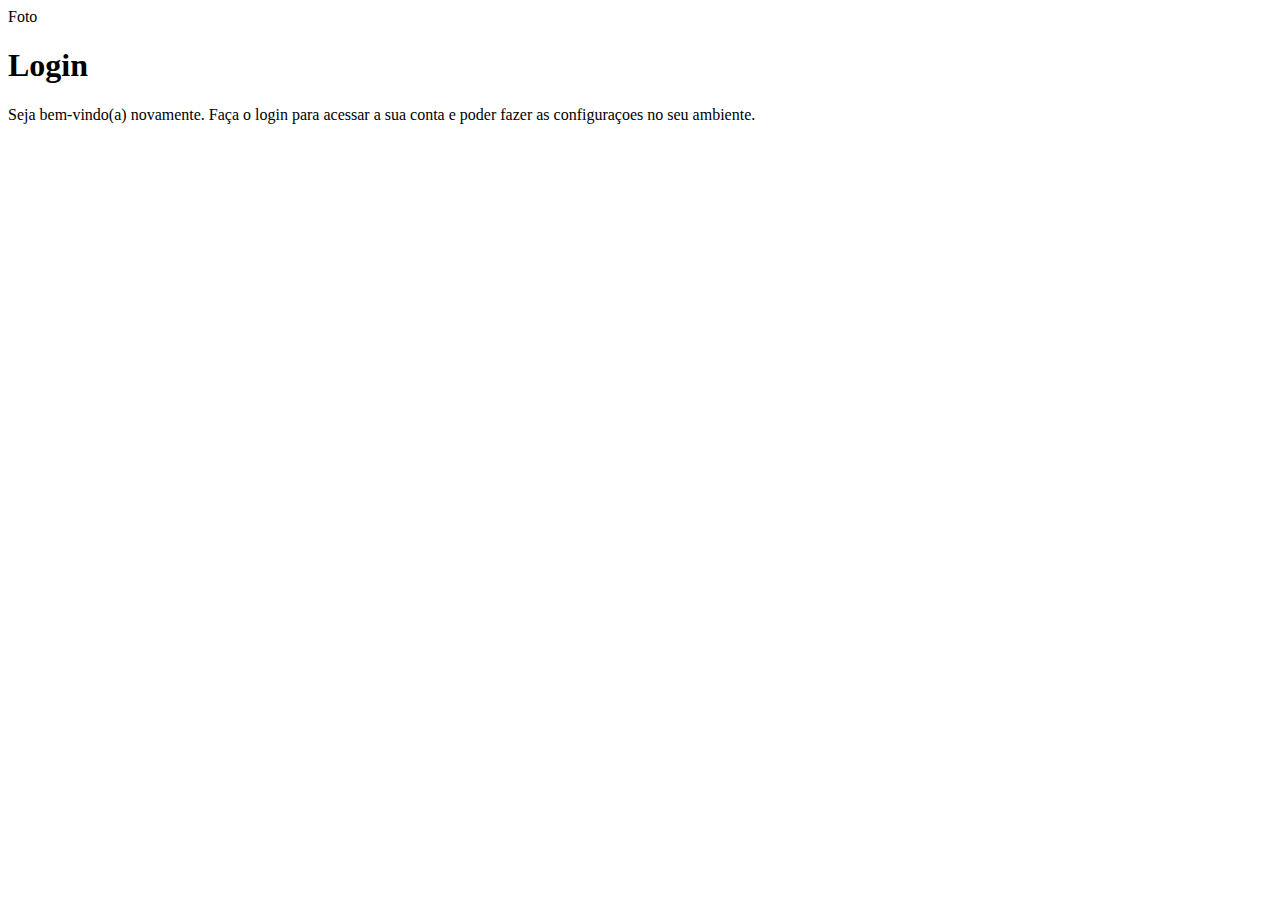
==== index.html @ 2870c001 "Estrutura docódigo" ====
<!DOCTYPE html>
<html lang="pt-br">
<head>
    <meta charset="UTF-8">
    <meta name="viewport" content="width=device-width, initial-scale=1.0">
    <title>Login</title>
    <link rel="stylesheet" href="estilos/style.css">
</head>
<body>
    <main>
        <section id="Login">
            <div id="imagem">
                Foto
            </div>
            <div id="formulario">
                <h1>Login</h1>
                <p>Seja bem-vindo(a) novamente. Faça o login para acessar a sua conta e poder fazer as configuraçoes no seu ambiente.</p>
                <form action="login.php" method="post"></form>
            </div>
        </section>
    </main>
</body>
</html>
---- estilos/style.css ----
@charset "UTF-8";

/*
    Paleta de cores:
    Verde: #49a09d
    Lilás: #5f2c82
*/
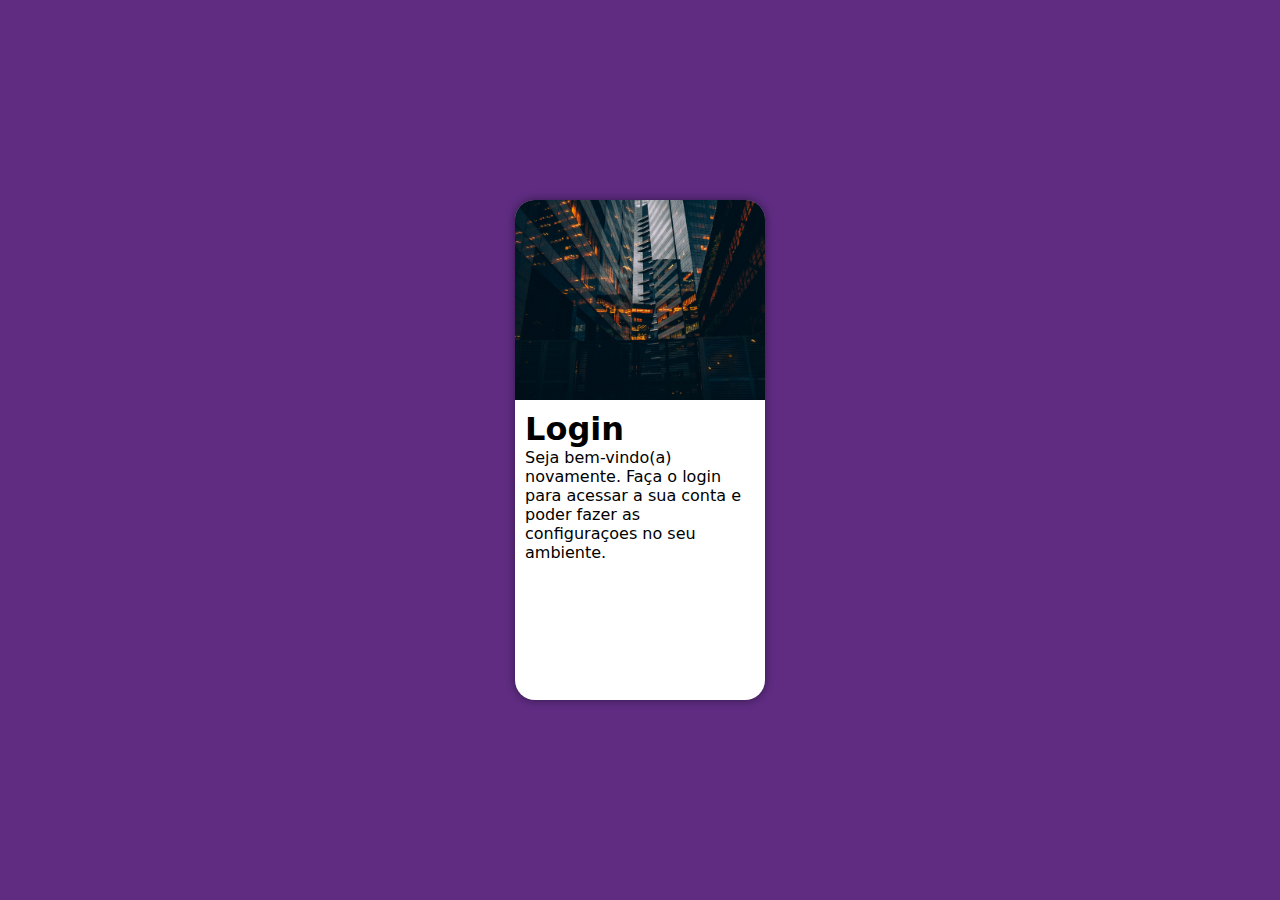
==== commit 32f8eadb: "Codificando o projeto" ====
--- a/index.html
+++ b/index.html
@@ -8,9 +8,9 @@
 </head>
 <body>
     <main>
-        <section id="Login">
+        <section id="login">
             <div id="imagem">
-                Foto
+                
             </div>
             <div id="formulario">
                 <h1>Login</h1>
--- a/estilos/style.css
+++ b/estilos/style.css
@@ -6,3 +6,47 @@
     Lilás: #5f2c82
 */
 
+*{
+    font-family: -apple-system, system-ui, -apple-system, BlinkMacSystemFont, 'Segoe UI', Roboto, Oxygen, Ubuntu, Cantarell, 'Open Sans', 'Helvetica Neue', sans-serif;
+    padding: 0px;
+    margin: 0px;
+    box-sizing: border-box;
+}
+
+body, html{
+    background-color: #5f2c82;
+    height: 100vh;
+    width: 100vw;
+}
+
+main {
+    position: relative;
+    height: 100vh;
+    width: 100vw;
+}
+
+section#login{
+    position: absolute;
+    top: 50%;
+    left: 50%;
+    transform: translate(-50%, -50%);
+    overflow: hidden;
+
+    background-color: white;
+    width: 250px;
+    height: 500px;
+    border-radius: 20px;
+    box-shadow: 0px 0px 10px rgba(0,0,0,0.450);
+}
+
+section#login > div#imagem {
+    background: #5f2c82 url(../imagens/metal.jpg);
+    background-size: cover;
+    background-position: left bottom;
+    height: 200px;
+}
+
+section#login > div#formulario{
+    display: block;
+    padding: 10px;
+}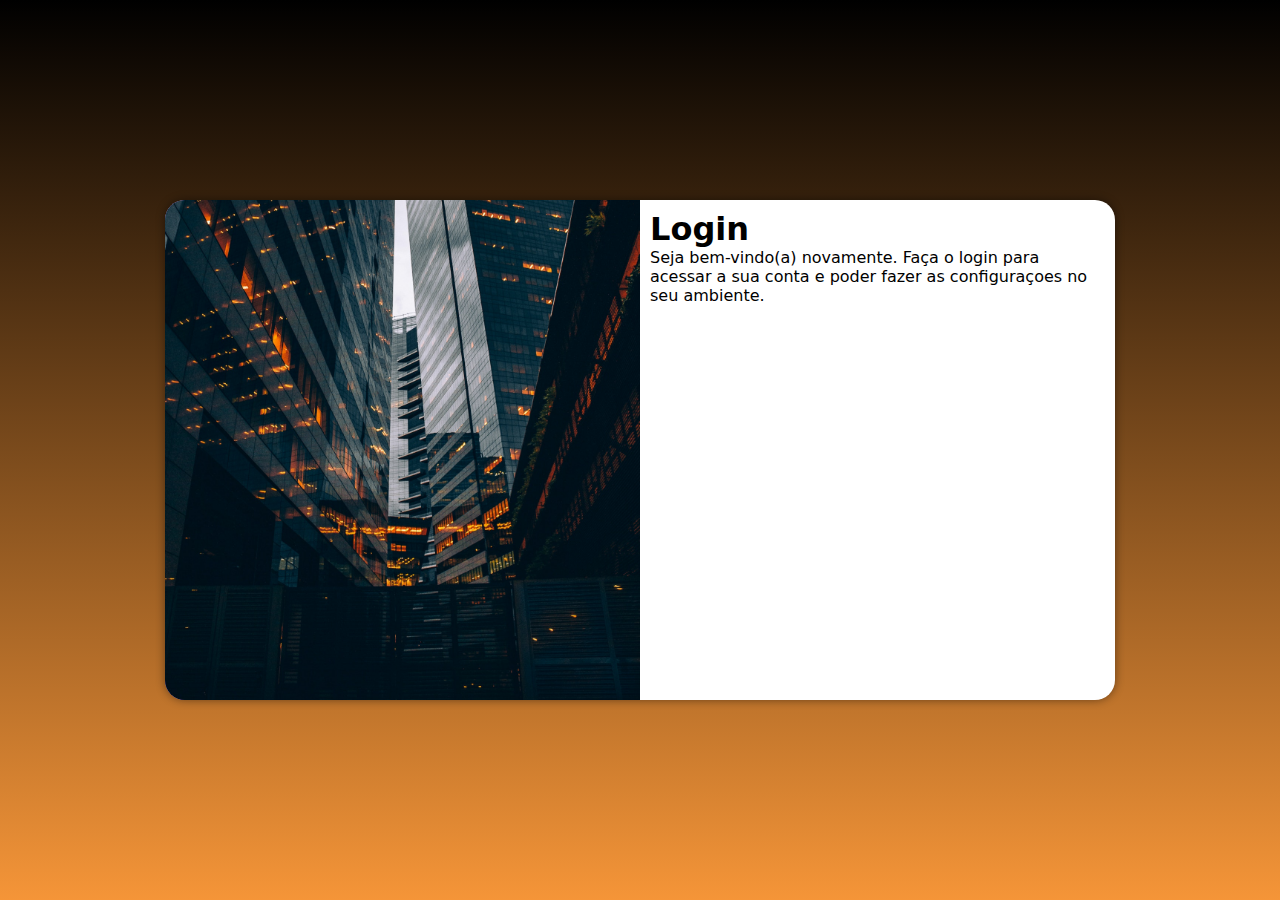
==== commit 2d738a1e: "Media Query para outras telas" ====
--- a/index.html
+++ b/index.html
@@ -5,6 +5,7 @@
     <meta name="viewport" content="width=device-width, initial-scale=1.0">
     <title>Login</title>
     <link rel="stylesheet" href="estilos/style.css">
+    <link rel="stylesheet" href="estilos/media-query.css">
 </head>
 <body>
     <main>
--- a/estilos/style.css
+++ b/estilos/style.css
@@ -37,6 +37,9 @@
     height: 500px;
     border-radius: 20px;
     box-shadow: 0px 0px 10px rgba(0,0,0,0.450);
+
+    transition: width .3s, height .3s;
+    transition-timing-function: ease;
 }
 
 section#login > div#imagem {
--- a/estilos/media-query.css
+++ b/estilos/media-query.css
@@ -0,0 +1,52 @@
+@charset "UTF-8";
+
+
+@media screen and (min-width:500px) and (max-width:768px) {
+    body{
+        background-image: linear-gradient(to top, #f59738ce, rgb(0, 0, 0));
+    }
+
+}
+@media screen and (min-width:768px) and (max-width:992px) {
+    body{
+        background-image: linear-gradient(to top, #F59538, black);
+    }
+
+    section#login{
+        width: 80vw;
+    }
+
+    section#login > div#imagem{
+        float: left;
+        width: 30%;
+        height: 100%;
+    }
+
+    section#login > div#formulario{
+        float: right;
+        width: 70%;
+    }
+}
+
+@media screen and (min-width:992px) {
+
+    body{
+        background-image: linear-gradient(to top, #F59538, black);
+    }
+
+
+    section#login{
+        width: 950px;
+    }
+
+    section#login > div#imagem{
+        float: left;
+        width: 50%;
+        height: 100%;
+    }
+
+    section#login > div#formulario{
+        float: right;
+        width: 50%;
+    }
+}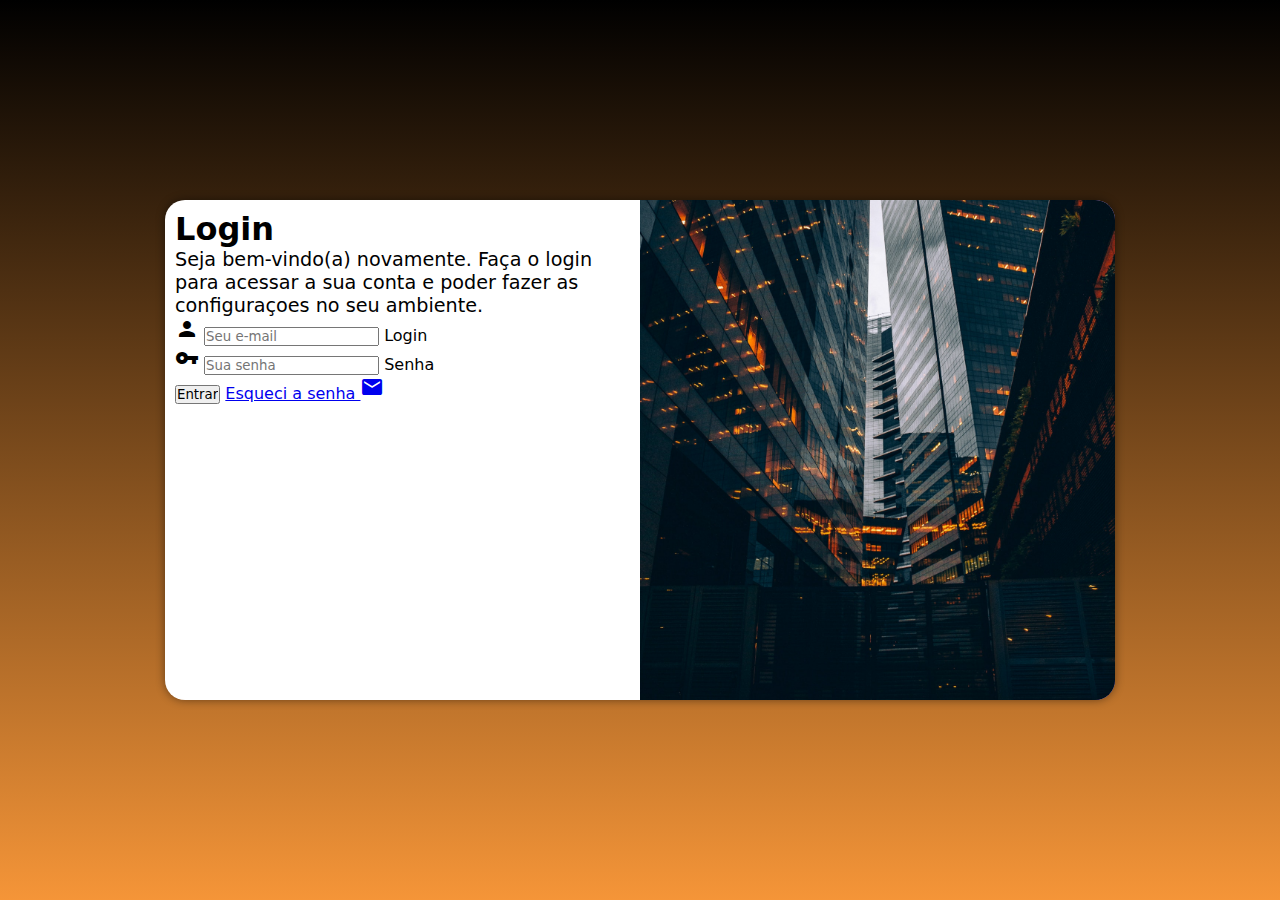
==== commit de1f2dd2: "Adicionei o form" ====
--- a/index.html
+++ b/index.html
@@ -4,6 +4,7 @@
     <meta charset="UTF-8">
     <meta name="viewport" content="width=device-width, initial-scale=1.0">
     <title>Login</title>
+    <link href="https://fonts.googleapis.com/icon?family=Material+Icons" rel="stylesheet" >
     <link rel="stylesheet" href="estilos/style.css">
     <link rel="stylesheet" href="estilos/media-query.css">
 </head>
@@ -16,7 +17,22 @@
             <div id="formulario">
                 <h1>Login</h1>
                 <p>Seja bem-vindo(a) novamente. Faça o login para acessar a sua conta e poder fazer as configuraçoes no seu ambiente.</p>
-                <form action="login.php" method="post"></form>
+                <form action="login.php" method="post">
+                    <div class="campo">
+                        <i class="material-icons">person</i>
+                        <input type="email" name="login" id='ilogin' placeholder="Seu e-mail" autocomplete="email" required maxlength="30">
+                        <label for="ilogin">Login</label>
+                    </div>
+                    <div class="campo"> 
+                        <i class="material-icons">vpn_key</i>           
+                        <input type="password" name="senha" id="isenha" placeholder="Sua senha" autocomplete="current-password" required minlength="8" maxlength="20">
+                        <label for="isenha">Senha</label>
+                    </div> 
+                    <input type="submit" value="Entrar">
+                    <a href="esqueci.html">
+                        Esqueci a senha <i class="material-icons">mail</i>
+                    </a>
+                </form>
             </div>
         </section>
     </main>
--- a/estilos/media-query.css
+++ b/estilos/media-query.css
@@ -40,13 +40,21 @@
     }
 
     section#login > div#imagem{
-        float: left;
+        float: right;
         width: 50%;
         height: 100%;
     }
 
     section#login > div#formulario{
-        float: right;
+        float: left;
         width: 50%;
     }
+
+    div#formulario > h1 {
+        font-size: 2em;
+    }
+
+    div#formulario > p {
+        font-size: 1.2em;
+    }
 }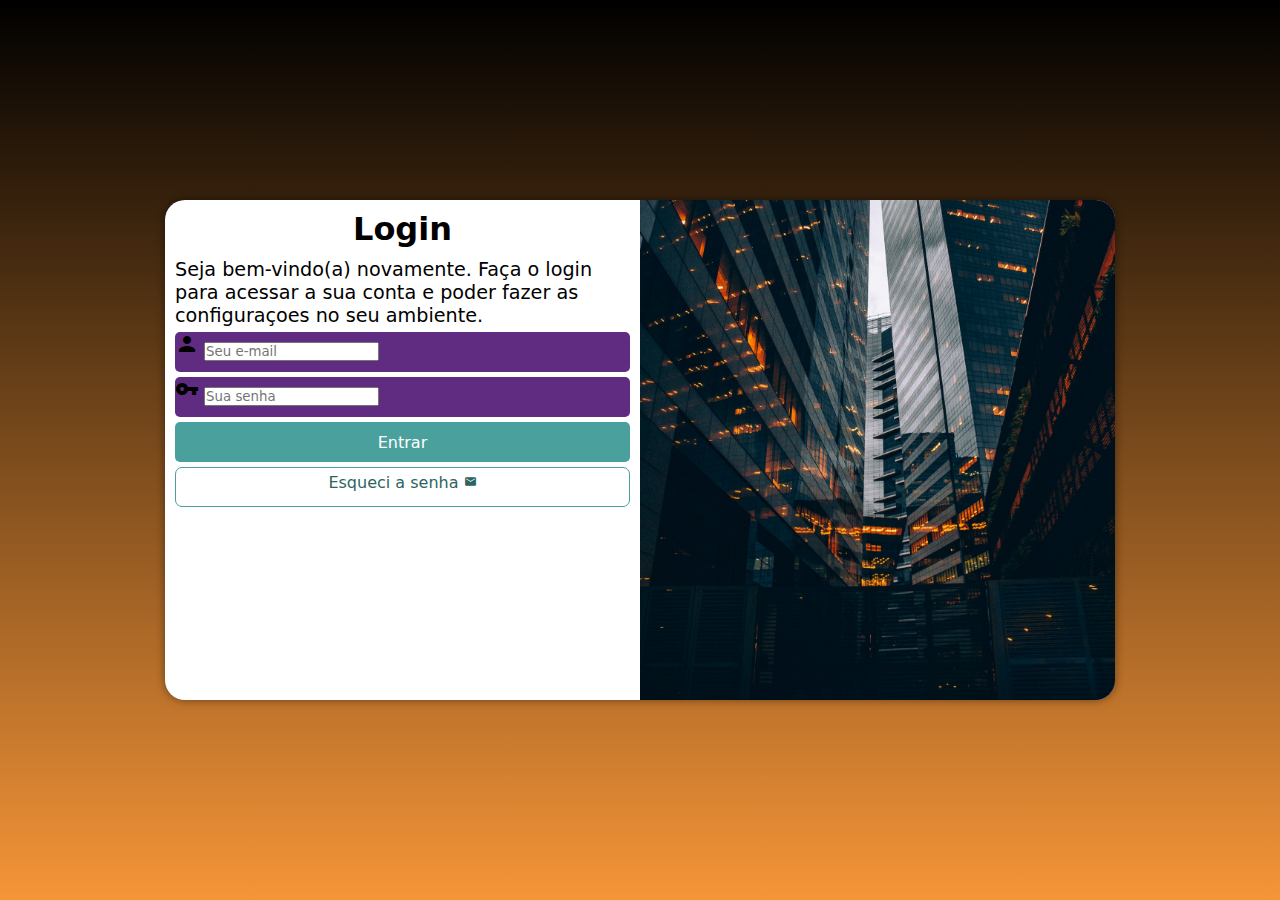
==== commit ed52567f: "Formatação do formulário" ====
--- a/index.html
+++ b/index.html
@@ -29,7 +29,7 @@
                         <label for="isenha">Senha</label>
                     </div> 
                     <input type="submit" value="Entrar">
-                    <a href="esqueci.html">
+                    <a href="esqueci.html" class="botao">
                         Esqueci a senha <i class="material-icons">mail</i>
                     </a>
                 </form>
--- a/estilos/style.css
+++ b/estilos/style.css
@@ -52,4 +52,65 @@
 section#login > div#formulario{
     display: block;
     padding: 10px;
+}
+
+div#formulario > h1{
+    text-align: center;
+    margin-bottom: 10px;
+}
+
+div#formulario > p {
+    font-size: 0.8em;
+}
+
+form > input[type=submit] {
+    display: block;
+    font-size: 1em;
+    width: 100%;
+    height: 40px;
+    background-color: #49a09d;
+    color: white;
+    border: none;
+    border-radius: 5px;
+    cursor: pointer;
+}
+
+form > input[type=submit]:hover{
+    background-color: #2d6462;
+}
+
+form > a.botao {
+    display: block;
+    text-align: center;
+    font-size: 1em;
+    width: 100%;
+    height: 40px;
+    padding-top: 5px;
+    margin-top: 5px;
+    background-color: white;
+    color: #2d6462;
+    border: 1px solid #49a09d;
+    border-radius: 7px;
+    text-decoration: none;
+}
+
+form > a.botao:hover{
+    background-color: #6cd3cf;
+}
+
+form > a.botao > i {
+    font-size: 0.8em;
+}
+
+form > div.campo{
+    background-color: #5f2c82;
+    display: block;
+    width: 100%;
+    height: 40px;
+    border-radius: 5px;
+    margin: 5px 0px;
+}
+
+div.campo > label{
+    display: none;
 }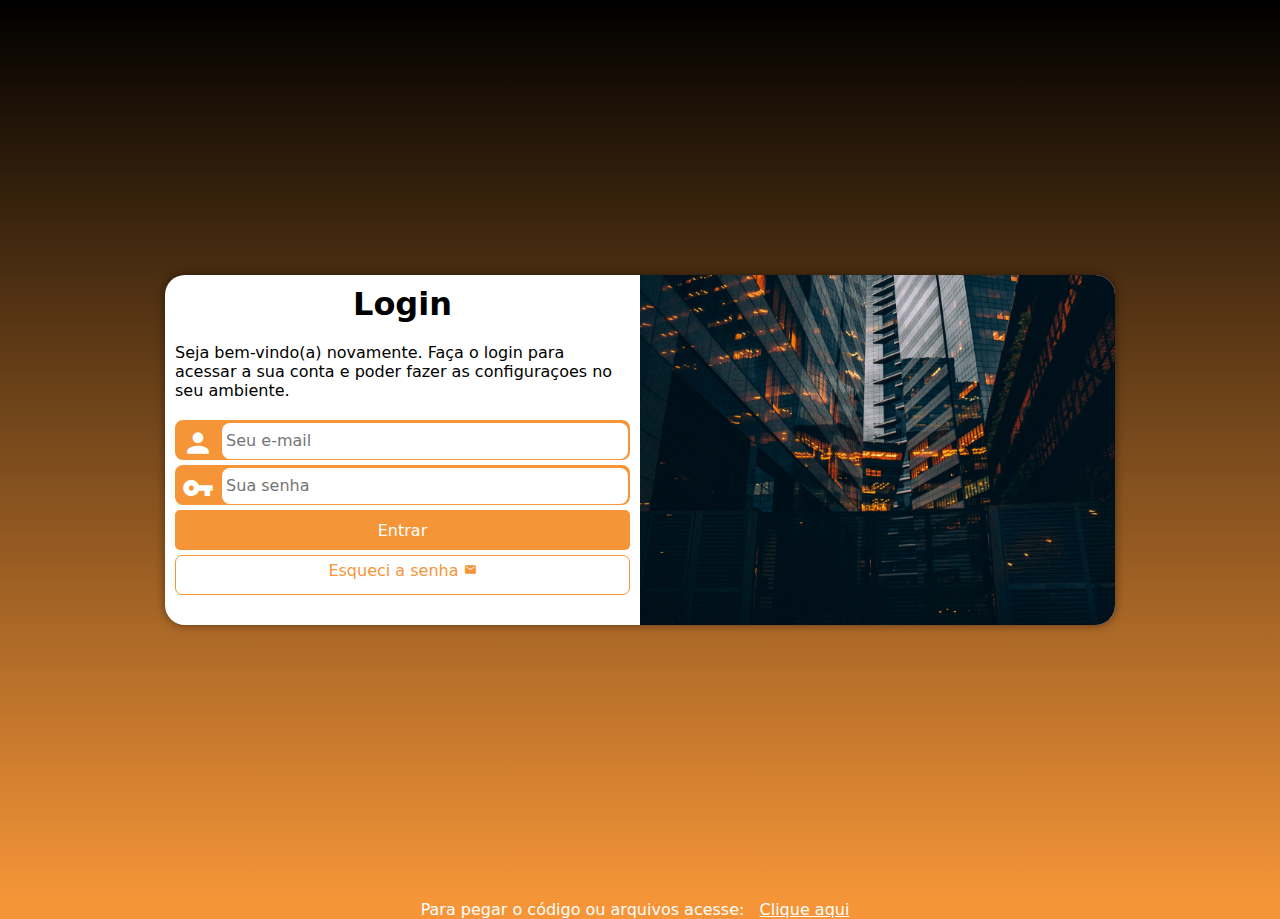
==== commit 63bfd5f3: "Adicionei o meu github no projeto" ====
--- a/index.html
+++ b/index.html
@@ -36,5 +36,7 @@
             </div>
         </section>
     </main>
+
+    <footer>Para pegar o código ou arquivos acesse: <a href="https://github.com/gamerhsfdm" target="_blank">Clique aqui</a></footer>
 </body>
 </html>--- a/estilos/style.css
+++ b/estilos/style.css
@@ -14,7 +14,7 @@
 }
 
 body, html{
-    background-color: #5f2c82;
+    background-color: #F59538;
     height: 100vh;
     width: 100vw;
 }
@@ -29,7 +29,6 @@
     position: absolute;
     top: 50%;
     left: 50%;
-    transform: translate(-50%, -50%);
     overflow: hidden;
 
     background-color: white;
@@ -38,12 +37,13 @@
     border-radius: 20px;
     box-shadow: 0px 0px 10px rgba(0,0,0,0.450);
 
+    transform: translate(-50%, -50%);
     transition: width .3s, height .3s;
     transition-timing-function: ease;
 }
 
 section#login > div#imagem {
-    background: #5f2c82 url(../imagens/metal.jpg);
+    background: #F59538 url(../imagens/metal.jpg);
     background-size: cover;
     background-position: left bottom;
     height: 200px;
@@ -63,12 +63,17 @@
     font-size: 0.8em;
 }
 
+div.campo > input:focus-within{
+    background-color: white;
+    border: none;
+}
+
 form > input[type=submit] {
     display: block;
     font-size: 1em;
     width: 100%;
     height: 40px;
-    background-color: #49a09d;
+    background-color: #F59538;
     color: white;
     border: none;
     border-radius: 5px;
@@ -88,8 +93,8 @@
     padding-top: 5px;
     margin-top: 5px;
     background-color: white;
-    color: #2d6462;
-    border: 1px solid #49a09d;
+    color: #F59538;
+    border: 1px solid #F59538;
     border-radius: 7px;
     text-decoration: none;
 }
@@ -103,14 +108,45 @@
 }
 
 form > div.campo{
-    background-color: #5f2c82;
+    background-color: #F59538;
+    border: 2px solid #F59538;
     display: block;
     width: 100%;
     height: 40px;
-    border-radius: 5px;
+    border-radius: 8px;
     margin: 5px 0px;
 }
 
 div.campo > label{
     display: none;
+}
+
+div.campo > i{
+    color: white;
+   /* background-color: black;*/
+    font-size: 2em;
+    width: 40px;
+    padding: 5px;
+}
+
+div.campo > input{
+    background-color: #ffffff;
+    font-size: 1em;
+    height: 100%;
+    border: 0px;
+    border-radius: 8px;
+    padding: 4px;
+    width: calc(100% - 45.2px);
+    transform: translateY(-13px);
+}
+
+footer{
+    color: white;
+    text-align: center;
+    text-decoration: none;
+}
+
+footer > a {
+    color: white;
+    margin: 10px;
 }--- a/estilos/media-query.css
+++ b/estilos/media-query.css
@@ -14,6 +14,7 @@
 
     section#login{
         width: 80vw;
+        height: 280px;
     }
 
     section#login > div#imagem{
@@ -37,6 +38,7 @@
 
     section#login{
         width: 950px;
+        height: 350px;
     }
 
     section#login > div#imagem{
@@ -55,6 +57,7 @@
     }
 
     div#formulario > p {
-        font-size: 1.2em;
+        font-size: 1em;
+        margin: 20px 0px;
     }
 }